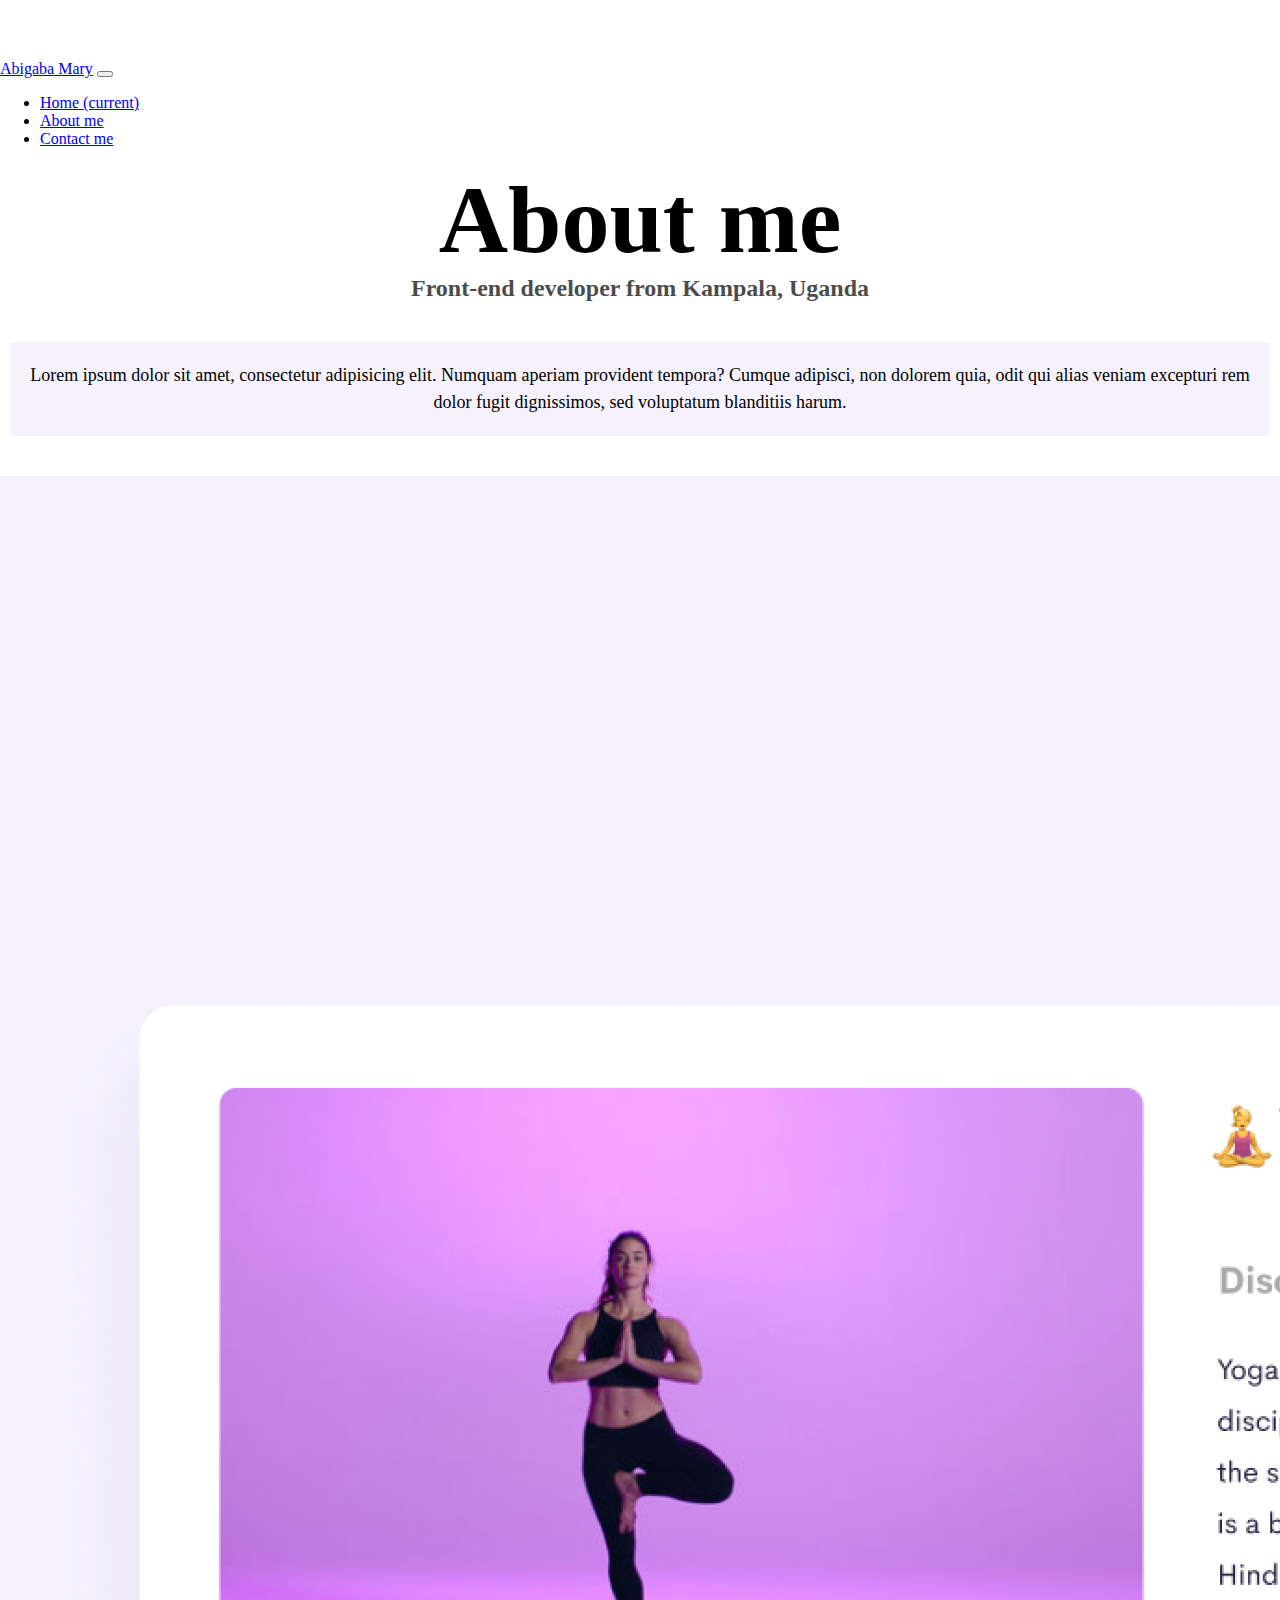
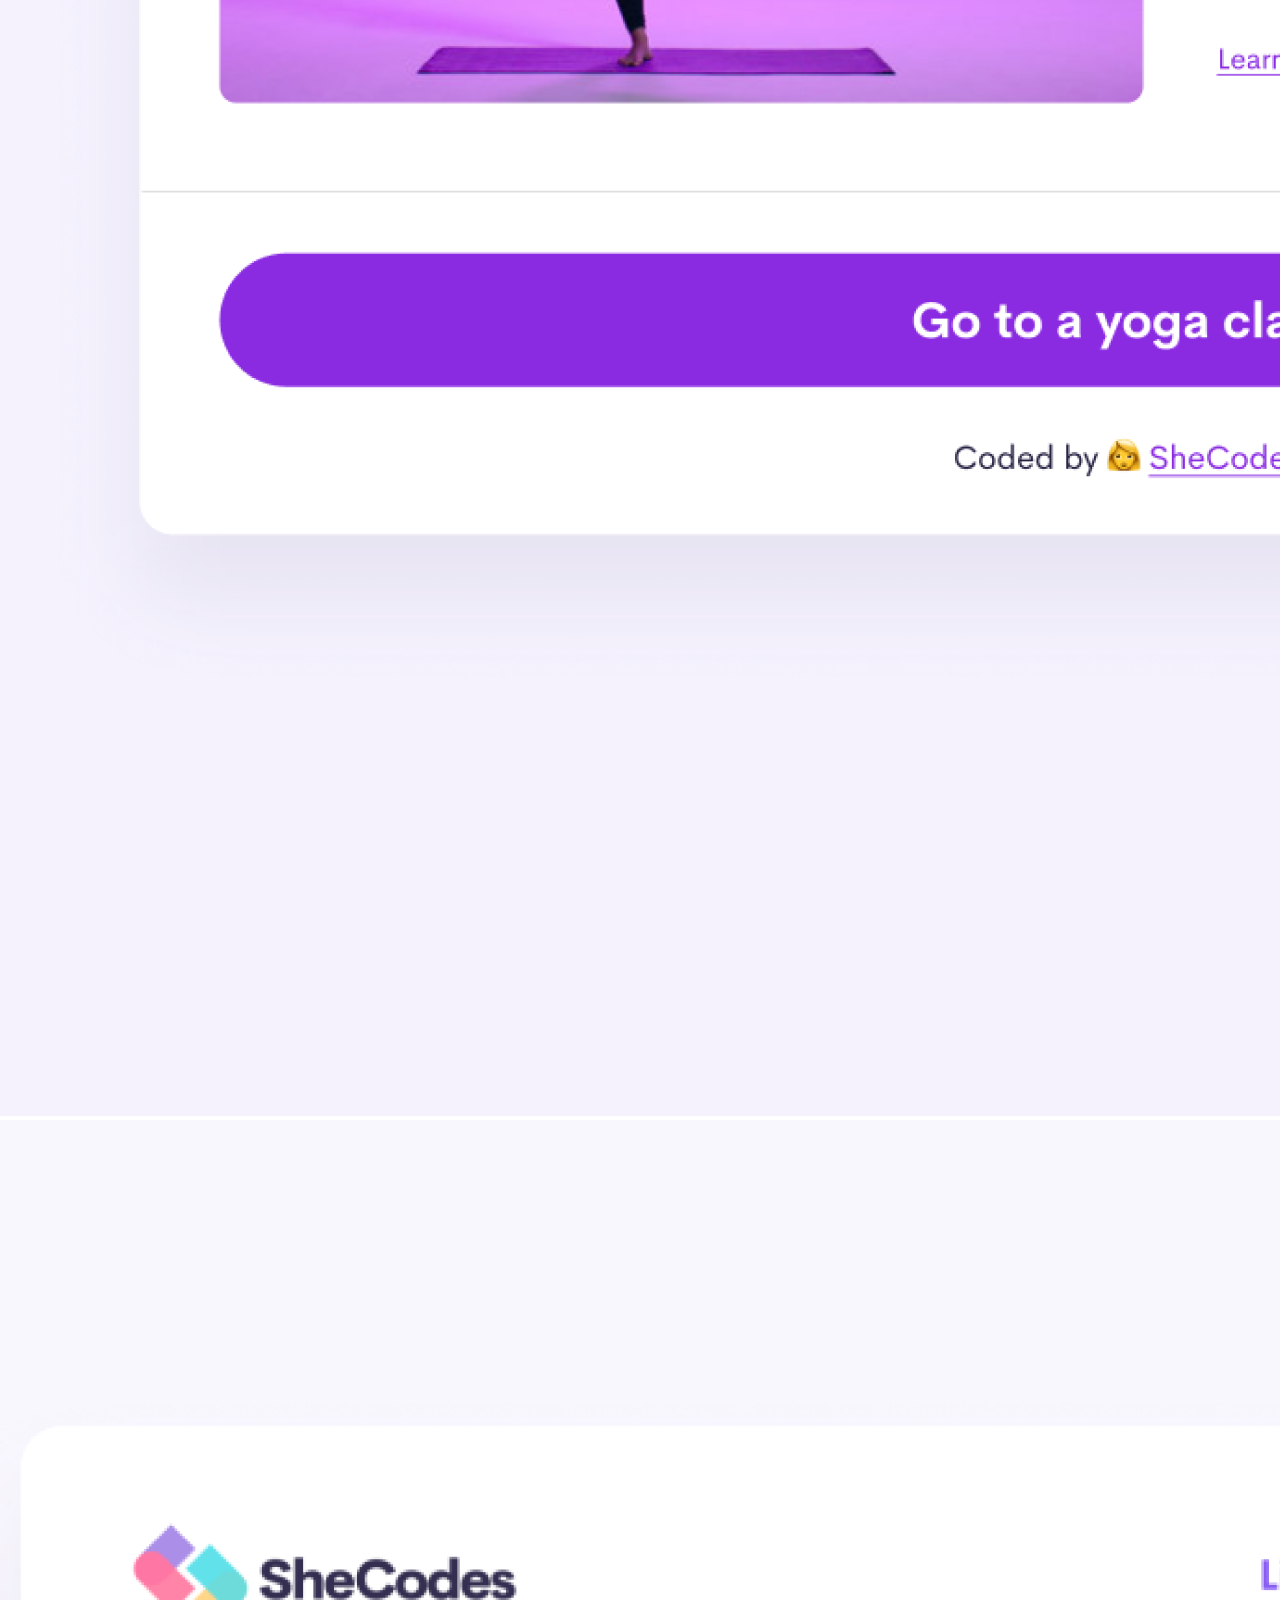
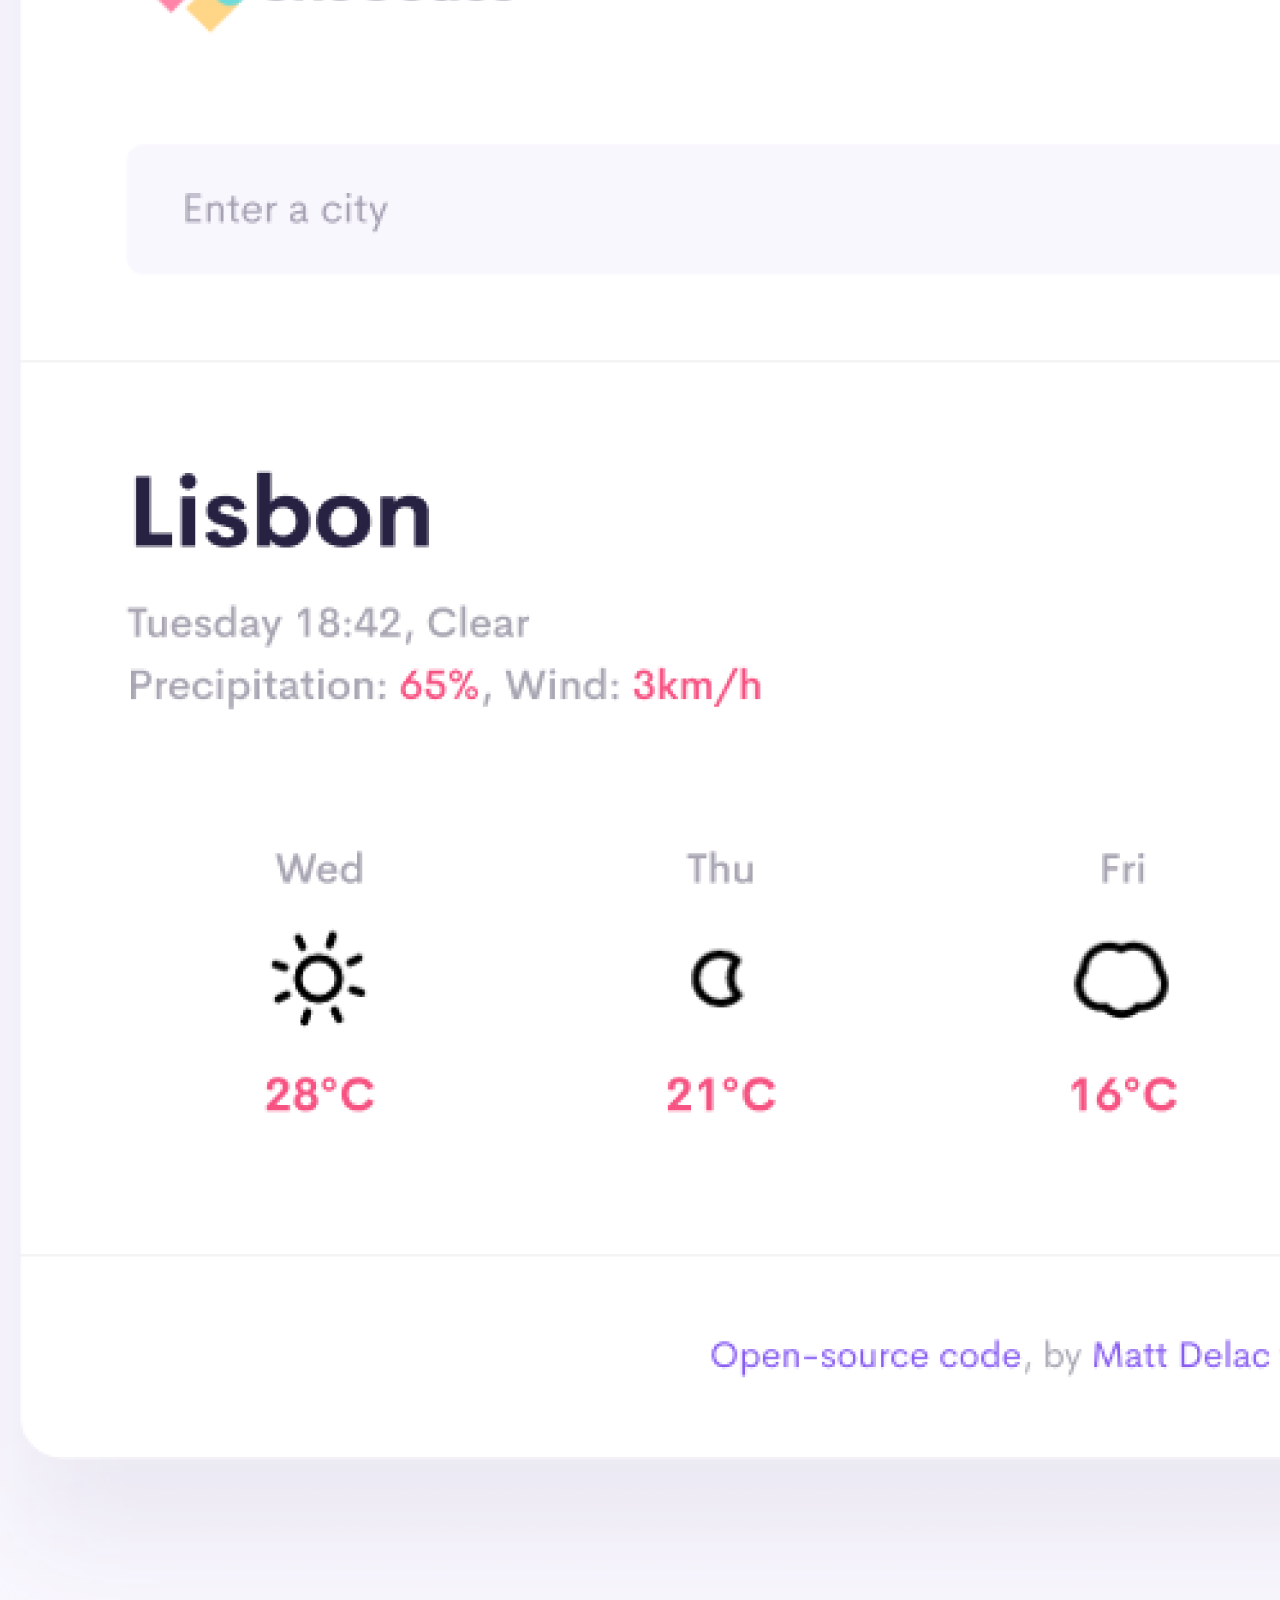
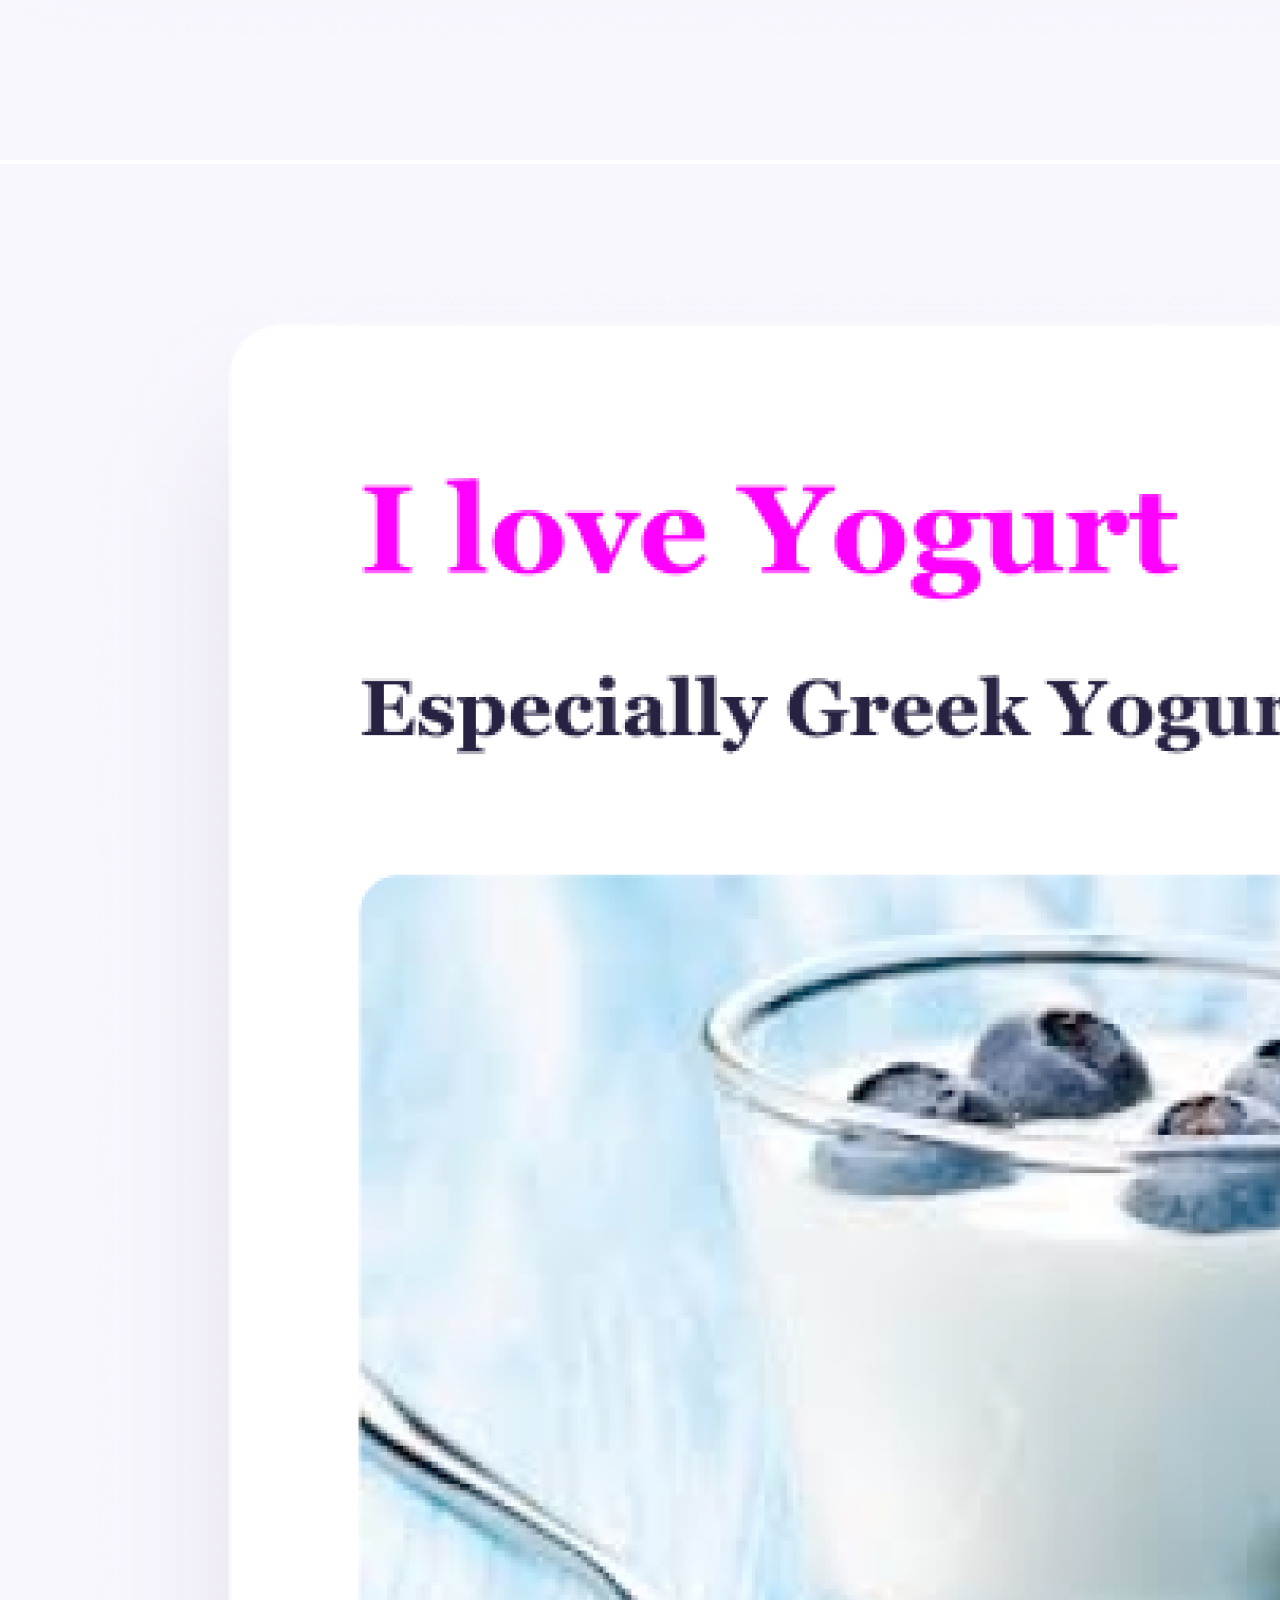
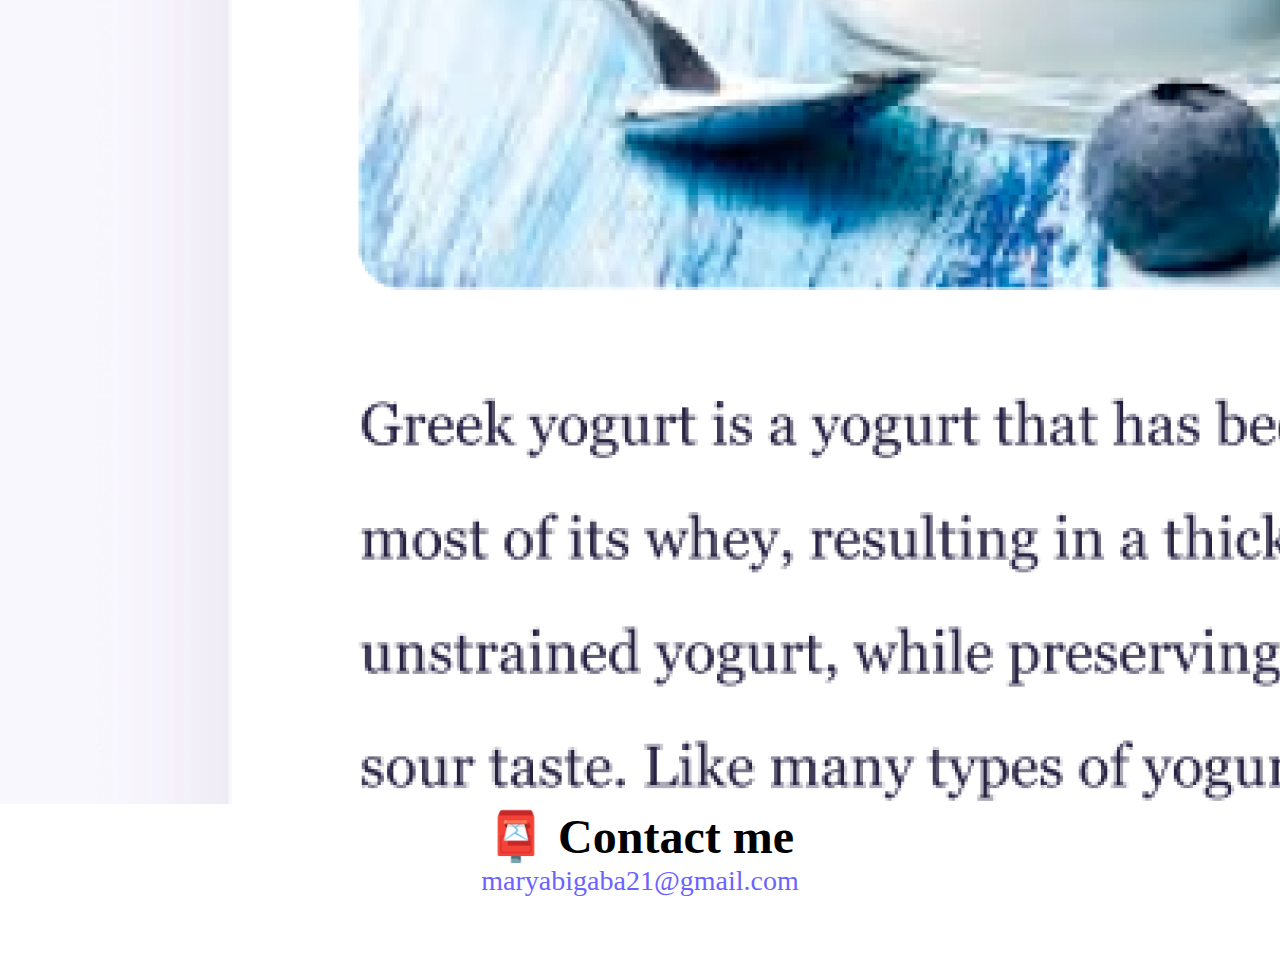
==== about.html @ 4bc85e38 "created a portifolio" ====
<!DOCTYPE html>
<html lang="en">
  <head>
    <meta charset="UTF-8" />
    <meta http-equiv="X-UA-Compatible" content="IE=edge" />
    <meta name="viewport" content="width=device-width, initial-scale=1.0" />
    <link
      rel="stylesheet"
      href="https://cdn.jsdelivr.net/npm/bootstrap@4.6.2/dist/css/bootstrap.min.css"
      integrity="sha384-xOolHFLEh07PJGoPkLv1IbcEPTNtaed2xpHsD9ESMhqIYd0nLMwNLD69Npy4HI+N"
      crossorigin="anonymous"
    />
    <script
      src="https://cdn.jsdelivr.net/npm/jquery@3.5.1/dist/jquery.slim.min.js"
      integrity="sha384-DfXdz2htPH0lsSSs5nCTpuj/zy4C+OGpamoFVy38MVBnE+IbbVYUew+OrCXaRkfj"
      crossorigin="anonymous"
    ></script>
    <script
      src="https://cdn.jsdelivr.net/npm/bootstrap@4.6.2/dist/js/bootstrap.bundle.min.js"
      integrity="sha384-Fy6S3B9q64WdZWQUiU+q4/2Lc9npb8tCaSX9FK7E8HnRr0Jz8D6OP9dO5Vg3Q9ct"
      crossorigin="anonymous"
    ></script>
    <link rel="stylesheet" href="style.css" />
    <title>About Abigaba Mary</title>
  </head>
  <body>
    <div class="container mb-5">
      <nav class="navbar navbar-expand-lg fixed-top navbar-light bg-light">
        <a class="navbar-brand" href="#">Abigaba Mary</a>
        <button
          class="navbar-toggler"
          type="button"
          data-toggle="collapse"
          data-target="#navbarNav"
          aria-controls="navbarNav"
          aria-expanded="false"
          aria-label="Toggle navigation"
        >
          <span class="navbar-toggler-icon"></span>
        </button>
        <div class="collapse navbar-collapse" id="navbarNav">
          <ul class="navbar-nav">
            <li class="nav-item active">
              <a class="nav-link" href="index.html"
                >Home <span class="sr-only">(current)</span></a
              >
            </li>
            <li class="nav-item">
              <a class="nav-link" href="about.html">About me</a>
            </li>
            <li class="nav-item">
              <a class="nav-link" href="about.html#contact">Contact me</a>
            </li>
          </ul>
        </div>
      </nav>
    </div>
    <h1>About me</h1>
    <h3>Front-end developer from Kampala, Uganda</h3>
    <div class="about-paragraphs">
      <p class="bg-white text-left w-100">
        Lorem ipsum dolor sit amet, consectetur adipisicing elit. Numquam
        aperiam provident tempora? Cumque adipisci, non dolorem quia, odit qui
        alias veniam excepturi rem dolor fugit dignissimos, sed voluptatum
        blanditiis harum.
      </p>
    </div>
    <div class="container mb-5">
      <div class="row">
        <div class="col-sm-4">
          <img
            src="images/yoga.png"
            alt=""
            class="img-fluid p-2 shadow rounded"
          />
        </div>
        <div class="col-sm-4">
          <img
            src="images/weather.png"
            alt=""
            class="img-fluid p-2 shadow rounded"
          />
        </div>
        <div class="col-sm-4">
          <img
            src="images/yogurt.png"
            alt=""
            class="img-fluid p-2 shadow rounded"
          />
        </div>
      </div>
    </div>
    <div id="contact">
      <h2>📮 Contact me</h2>
      <a href="mailto:[email]" class="email-link"> maryabigaba21@gmail.com </a>
    </div>
  </body>
</html>
---- style.css ----
:root {
  --primary-color: #6c63ff;
  --secondary-color: #f5f2fe;
  --box-shadow: 0 5px 10px rgba(0, 0, 0, 0.3);
}

body {
  margin: 60px auto;
  max-width: 100%;
}

h1,
h2,
h3 {
  text-align: center;
  margin: 0;
}

h1 {
  font-size: 96px;
}

h2 {
  font-size: 48px;
}

h3 {
  font-size: 24px;
  opacity: 0.7;
}

p {
  background: var(--secondary-color);
  padding: 20px;
  border-radius: 4px;
  font-size: 18px;
  line-height: 1.5;
  text-align: center;
}

.navigation-links {
  display: flex;
  margin-top: 40px;
  justify-content: center;
}

.navigation-links a {
  margin: 20px;
  border-radius: 4px;
  padding: 20px 15px;
  text-decoration: none;
  text-transform: capitalize;
}

.contact-link {
  background: var(--primary-color);
  box-shadow: var(--box-shadow);
  color: white;
}

.about-link {
  color: var(--primary-color);
  border: 1px solid var(--primary-color);
}

.homepage-link {
  color: var(--primary-color);
  text-align: center;
  display: block;
}

.about-paragraphs {
  display: flex;
  margin: 30px 0;
}

.about-paragraphs p {
  margin: 10px;
}

.email-link {
  display: flex;
  justify-content: center;
  color: var(--primary-color);
  font-size: 28px;
  text-decoration: none;
}

.email-link:hover {
  text-decoration: underline;
}
.primary-link {
  border-radius: 4px;
  padding: 20px 15px;
  text-decoration: none;
  text-transform: capitalize;
  background: var(--primary-color);
  box-shadow: var(--box-shadow);
  color: white;
}
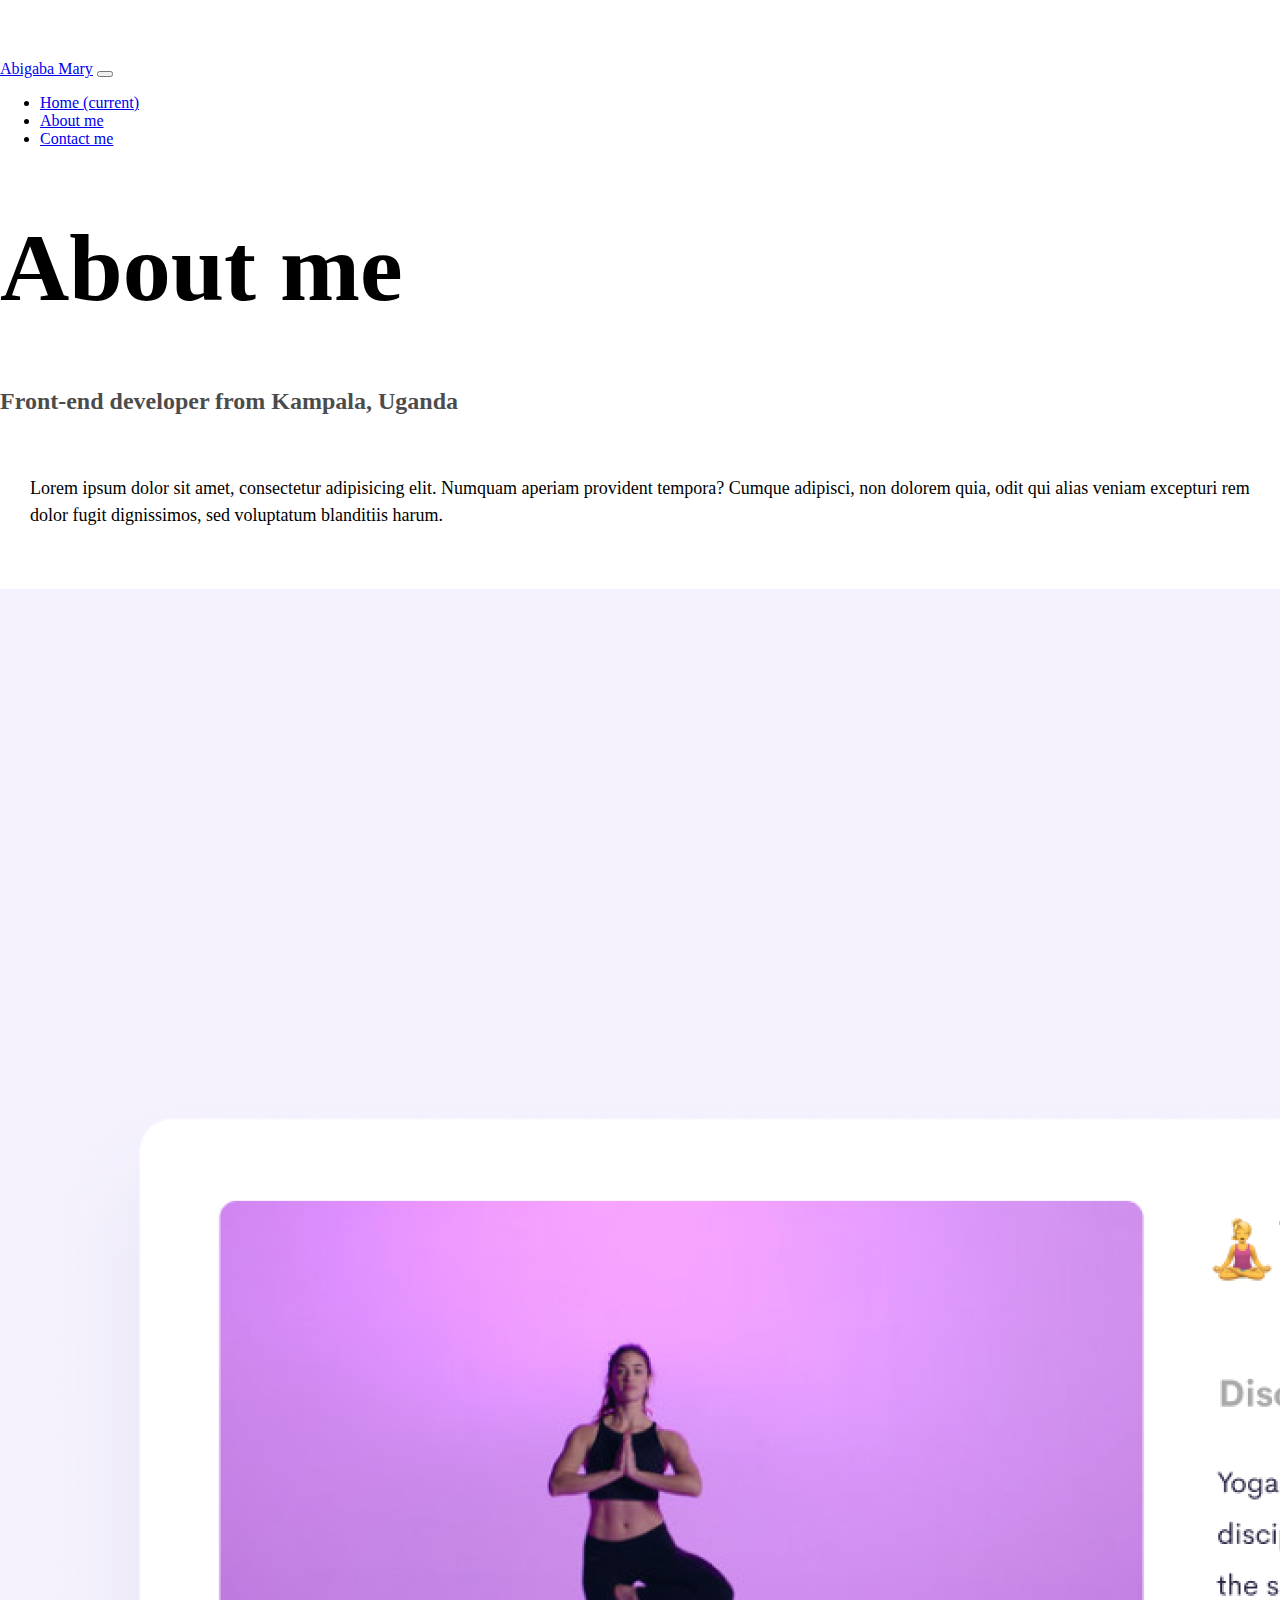
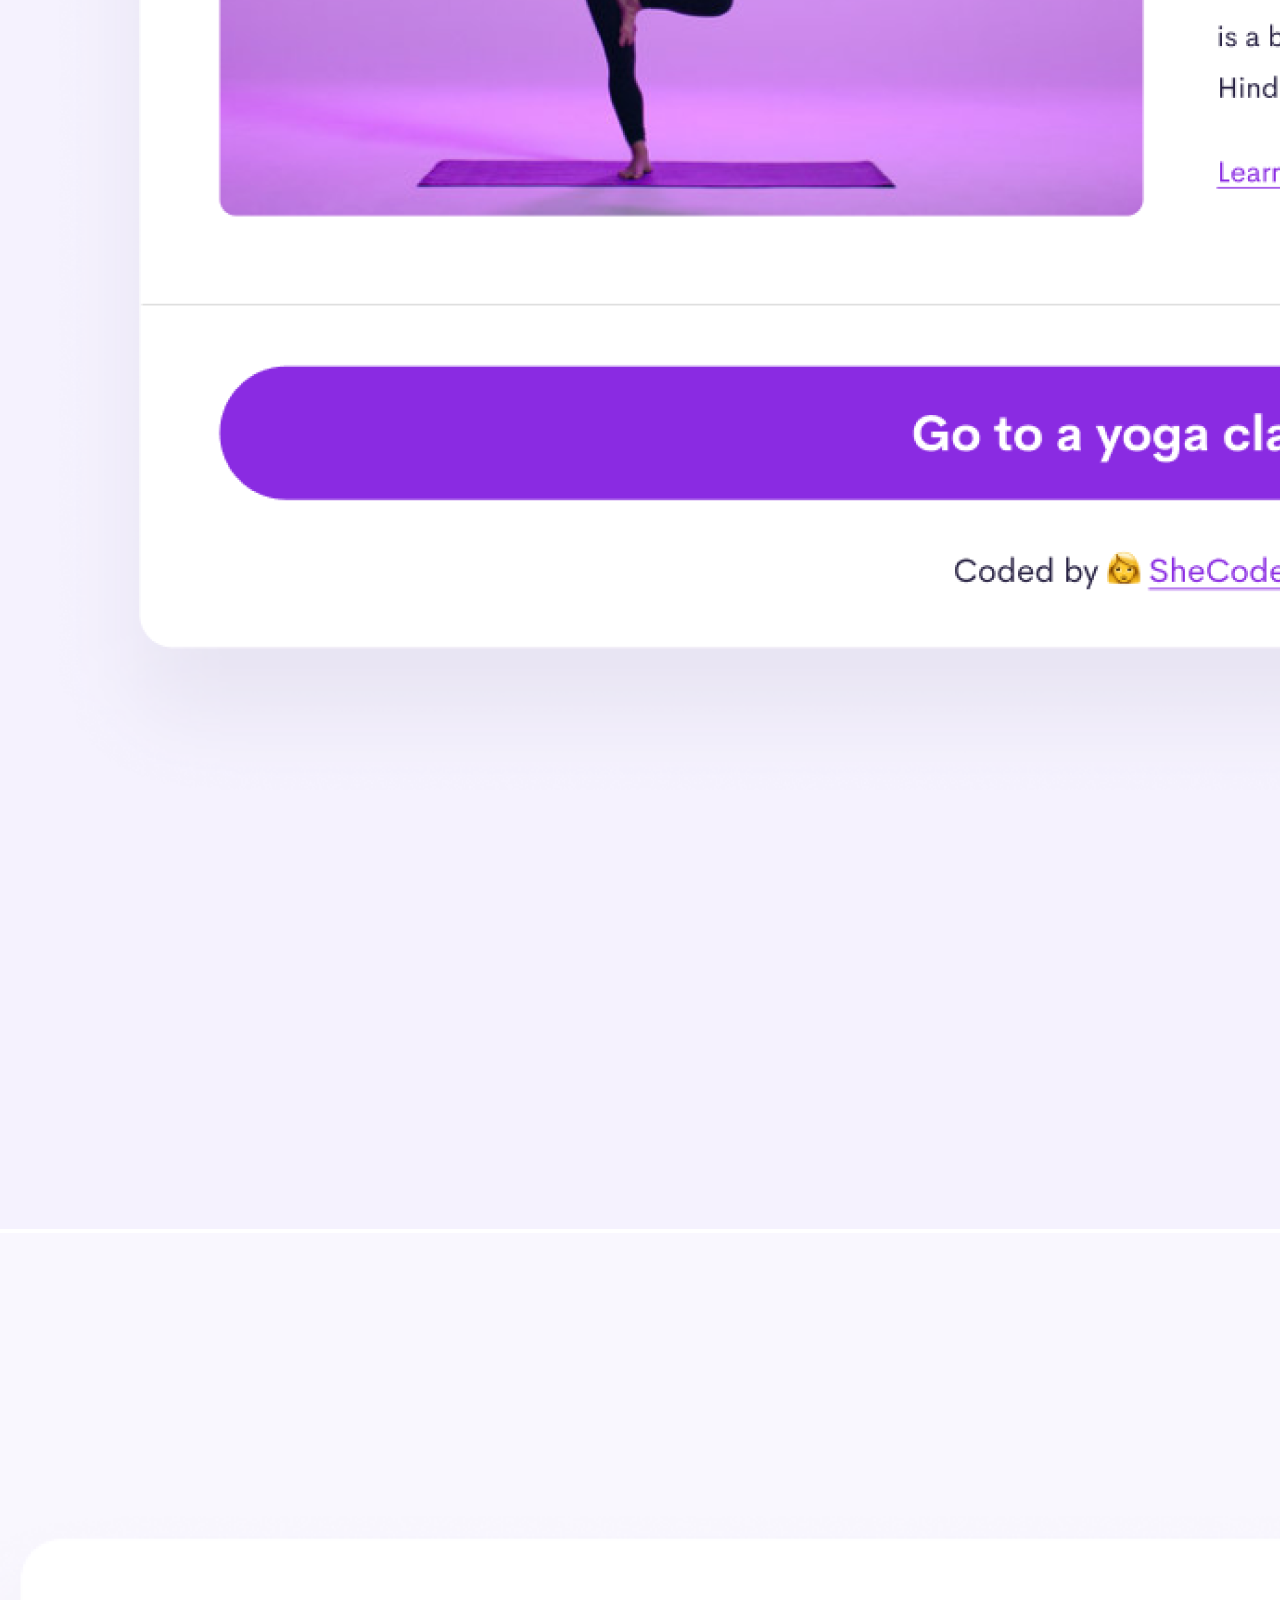
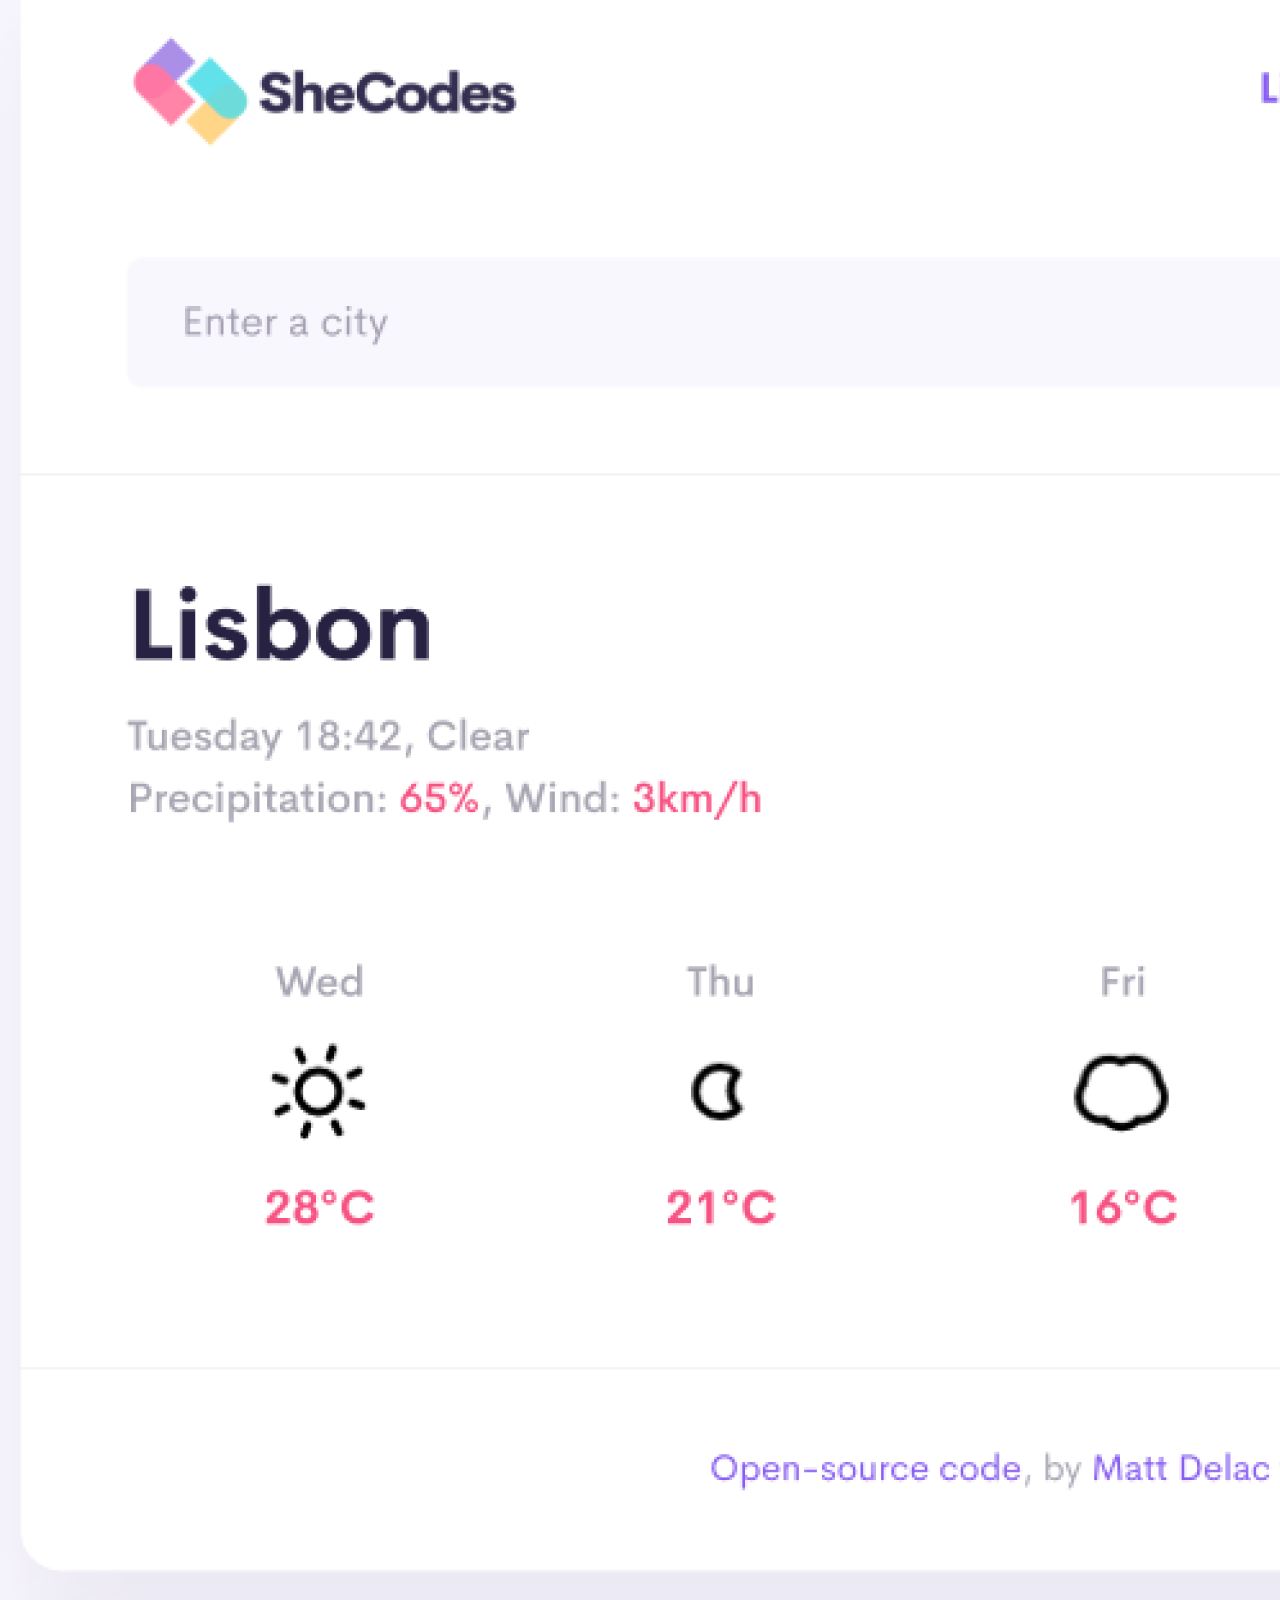
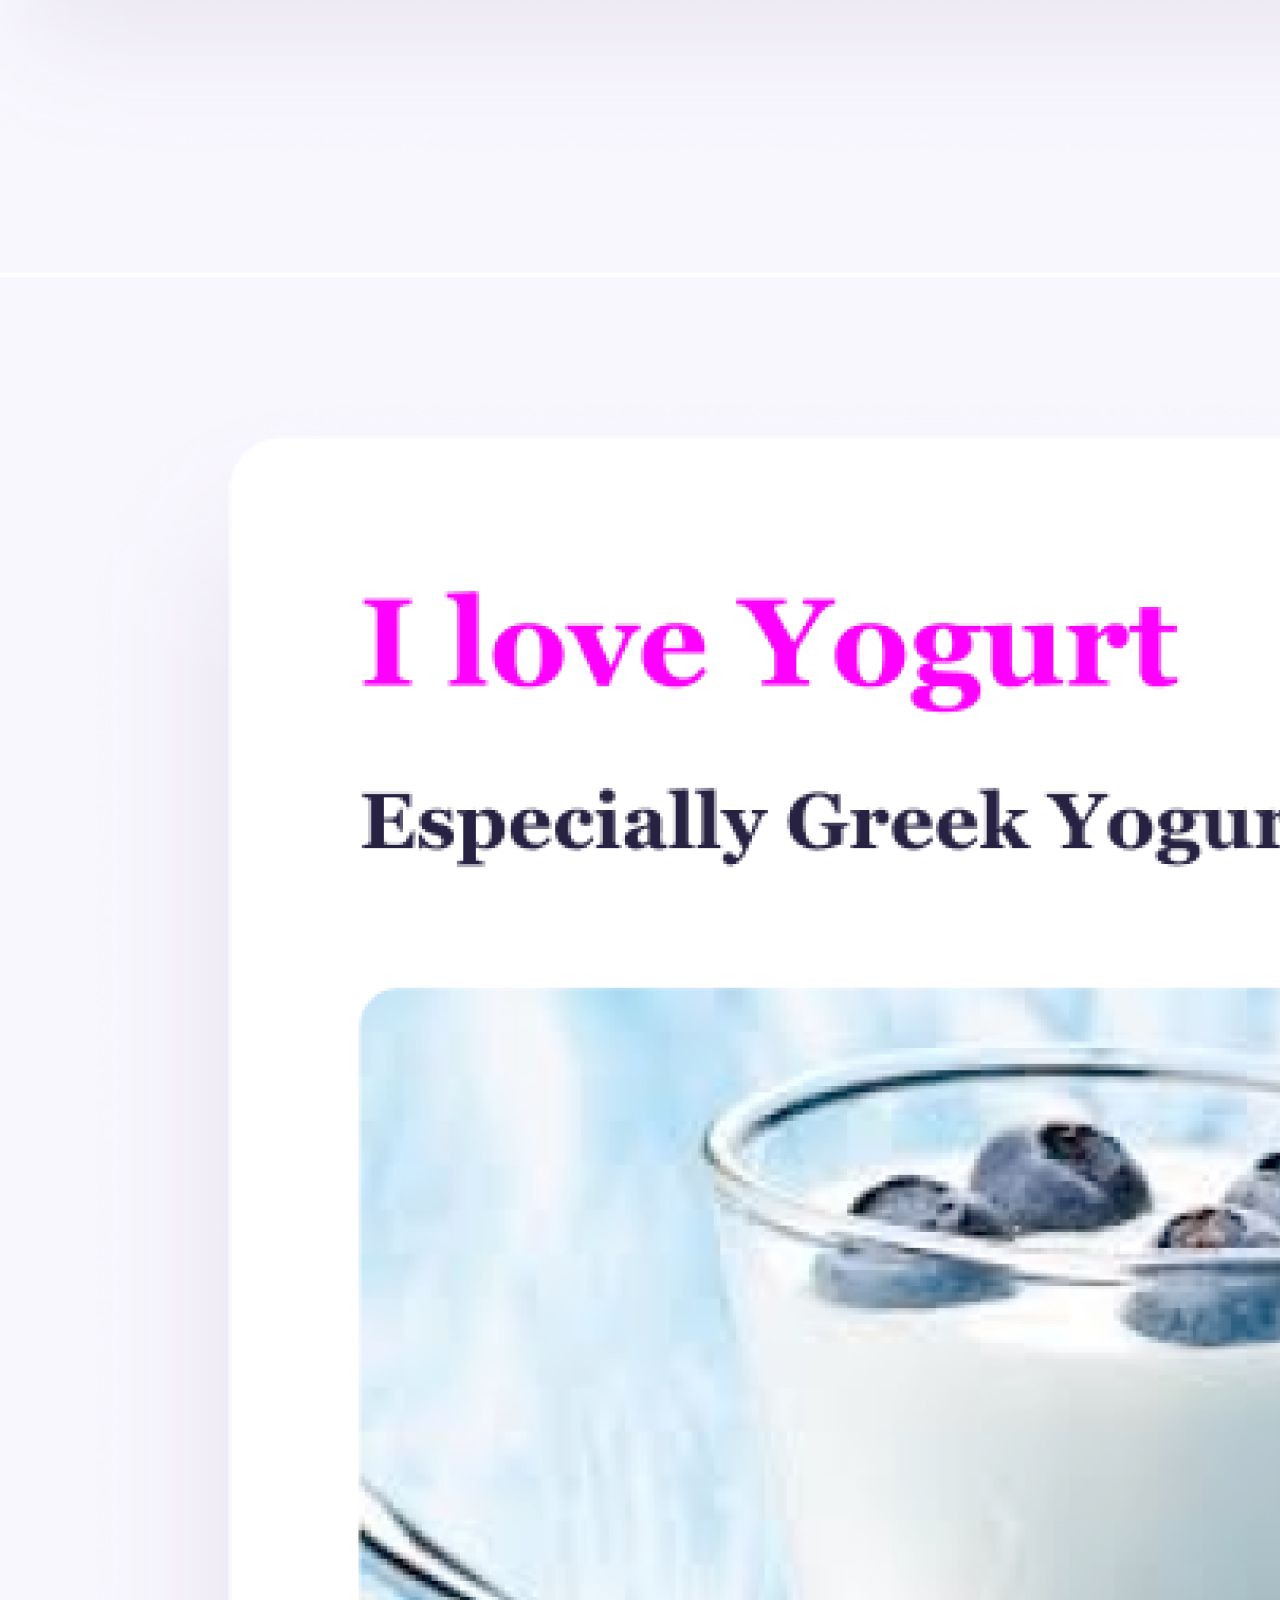
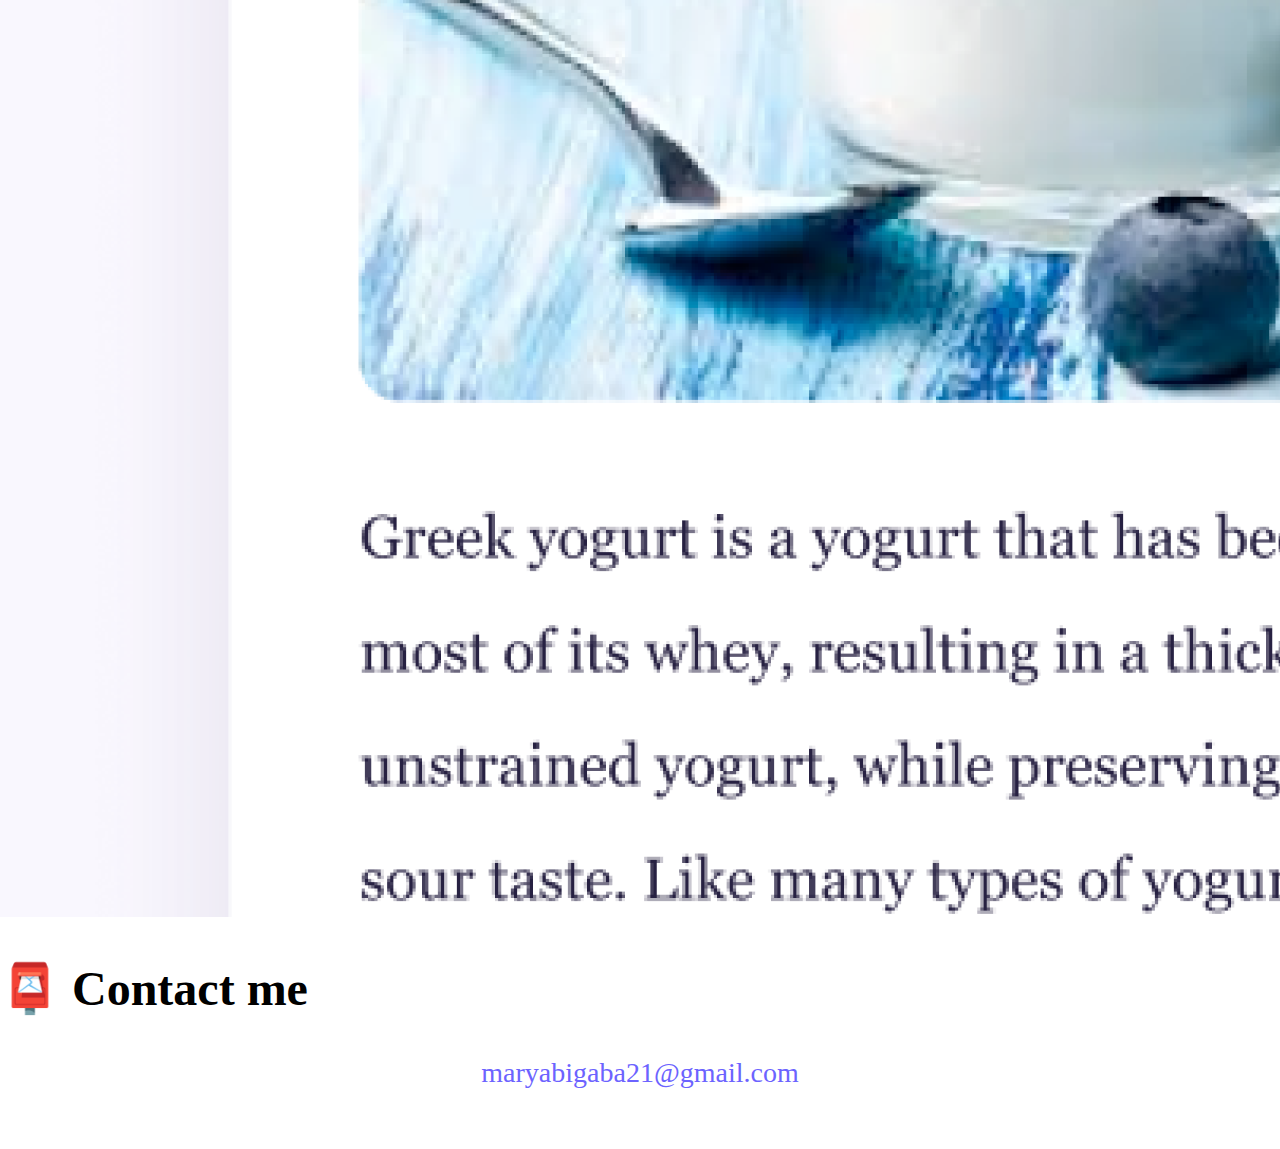
==== commit 1e2bc424: "added css media queries" ====
--- a/about.html
+++ b/about.html
@@ -21,12 +21,18 @@
       crossorigin="anonymous"
     ></script>
     <link rel="stylesheet" href="style.css" />
-    <title>About Abigaba Mary</title>
+    <title>About me - Abigaba Mary</title>
+    <meta
+      name="description"
+      content="About Mary Abigaba, a front-end developer based in Uganda"
+    />
   </head>
   <body>
     <div class="container mb-5">
       <nav class="navbar navbar-expand-lg fixed-top navbar-light bg-light">
-        <a class="navbar-brand" href="#">Abigaba Mary</a>
+        <a class="navbar-brand" href="index.html" title="Homepage"
+          >Abigaba Mary</a
+        >
         <button
           class="navbar-toggler"
           type="button"
@@ -41,24 +47,31 @@
         <div class="collapse navbar-collapse" id="navbarNav">
           <ul class="navbar-nav">
             <li class="nav-item active">
-              <a class="nav-link" href="index.html"
+              <a class="nav-link" href="index.html" title="Homepage"
                 >Home <span class="sr-only">(current)</span></a
               >
             </li>
             <li class="nav-item">
-              <a class="nav-link" href="about.html">About me</a>
+              <a class="nav-link" href="about.html" title="About Mary Abigaba"
+                >About me</a
+              >
             </li>
             <li class="nav-item">
-              <a class="nav-link" href="about.html#contact">Contact me</a>
+              <a
+                class="nav-link"
+                href="about.html#contact"
+                title="contact Mary Abigaba"
+                >Contact me</a
+              >
             </li>
           </ul>
         </div>
       </nav>
     </div>
-    <h1>About me</h1>
-    <h3>Front-end developer from Kampala, Uganda</h3>
+    <h1 class="text-center">About me</h1>
+    <h3 class="text-center">Front-end developer from Kampala, Uganda</h3>
     <div class="about-paragraphs">
-      <p class="bg-white text-left w-100">
+      <p>
         Lorem ipsum dolor sit amet, consectetur adipisicing elit. Numquam
         aperiam provident tempora? Cumque adipisci, non dolorem quia, odit qui
         alias veniam excepturi rem dolor fugit dignissimos, sed voluptatum
@@ -70,29 +83,31 @@
         <div class="col-sm-4">
           <img
             src="images/yoga.png"
-            alt=""
+            alt="Yoga project"
             class="img-fluid p-2 shadow rounded"
           />
         </div>
         <div class="col-sm-4">
           <img
             src="images/weather.png"
-            alt=""
+            alt="Weather project"
             class="img-fluid p-2 shadow rounded"
           />
         </div>
         <div class="col-sm-4">
           <img
             src="images/yogurt.png"
-            alt=""
+            alt="Yogurt project"
             class="img-fluid p-2 shadow rounded"
           />
         </div>
       </div>
     </div>
     <div id="contact">
-      <h2>📮 Contact me</h2>
-      <a href="mailto:[email]" class="email-link"> maryabigaba21@gmail.com </a>
+      <h2 class="text-center">📮 Contact me</h2>
+      <a href="mailto:[email]" class="email-link" title="email Mary Abigaba">
+        maryabigaba21@gmail.com
+      </a>
     </div>
   </body>
 </html>
--- a/style.css
+++ b/style.css
@@ -7,13 +7,6 @@
 body {
   margin: 60px auto;
   max-width: 100%;
-}
-
-h1,
-h2,
-h3 {
-  text-align: center;
-  margin: 0;
 }
 
 h1 {
@@ -30,12 +23,10 @@
 }
 
 p {
-  background: var(--secondary-color);
   padding: 20px;
   border-radius: 4px;
   font-size: 18px;
   line-height: 1.5;
-  text-align: center;
 }
 
 .navigation-links {
@@ -98,3 +89,22 @@
   box-shadow: var(--box-shadow);
   color: white;
 }
+
+@media (max-width: 576px) {
+  h2 {
+    font-size: 32px;
+    text-align: center;
+  }
+  p {
+    text-align: center;
+  }
+  .primary-link {
+    display: block;
+    text-align: center;
+  }
+
+  h1 {
+    font-size: 48px;
+    line-height: 1.5;
+  }
+}
